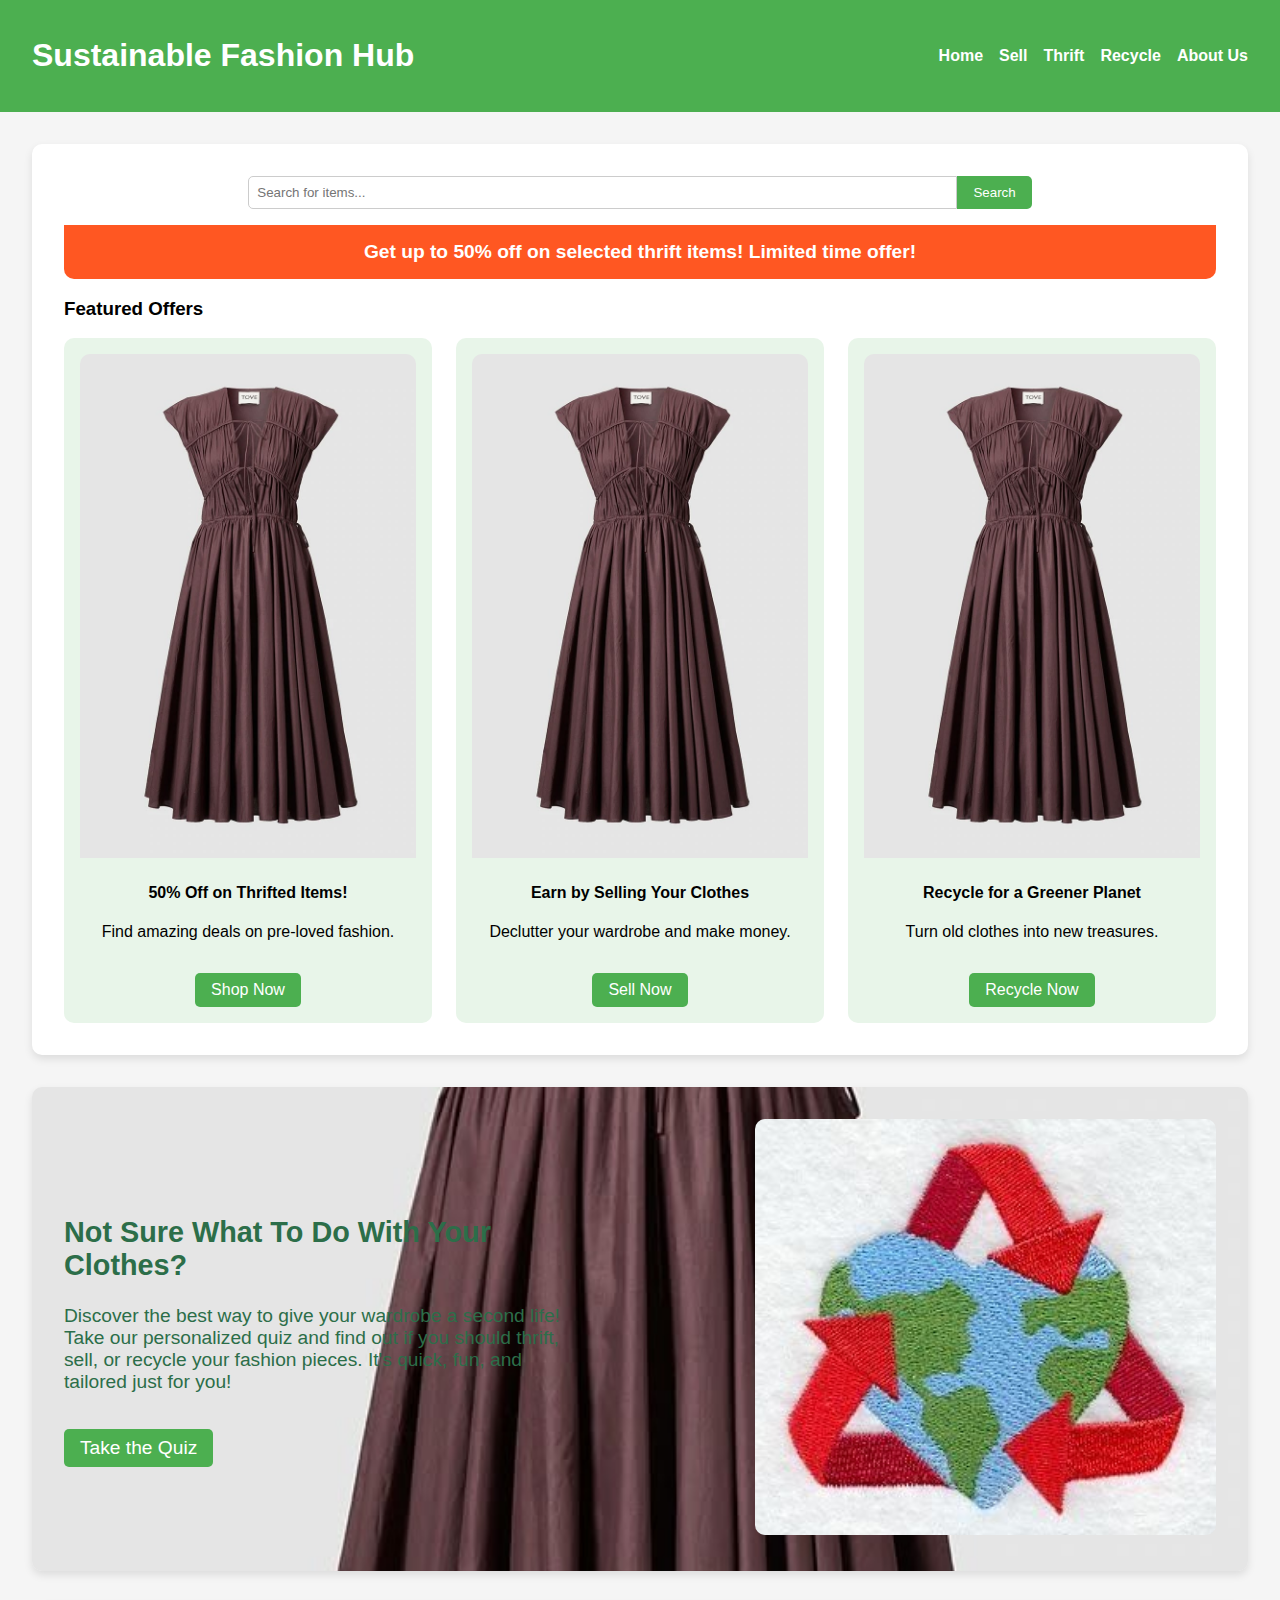
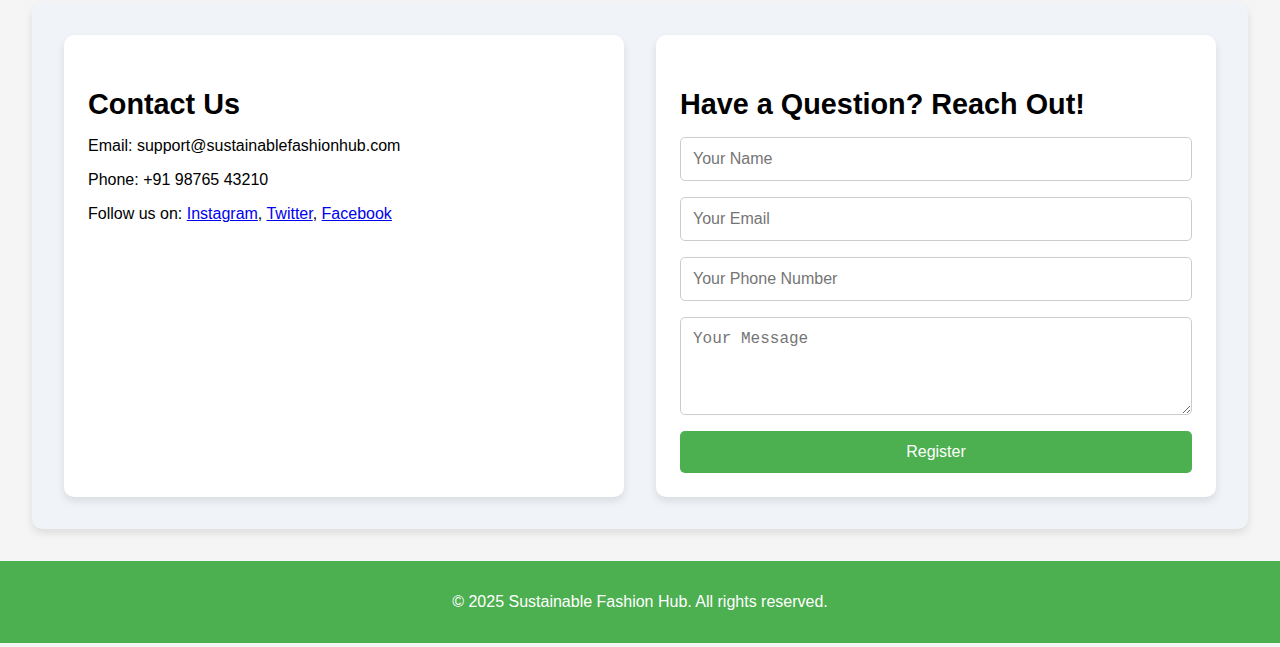
==== index.html @ 52817f69 "Initial commit" ====
<!DOCTYPE html>
<html lang="en">
<head>
    <meta charset="UTF-8">
    <meta name="viewport" content="width=device-width, initial-scale=1.0">
    <title>Sustainable Fashion Hub</title>
    <link rel="stylesheet" href="{{ url_for('static', filename='css/styles.css') }}">
    <style>
        body {
            font-family: Arial, sans-serif;
            margin: 0;
            padding: 0;
            background-color: #f5f5f5;
        }
        header {
            background-color: #4CAF50;
            color: white;
            padding: 1rem 2rem;
            display: flex;
            justify-content: space-between;
            align-items: center;
        }
        nav ul {
            list-style: none;
            display: flex;
            gap: 1rem;
        }
        nav ul li a {
            color: white;
            text-decoration: none;
            font-weight: bold;
        }
        main {
            display: grid;
            grid-template-columns: 1fr;
            gap: 2rem;
            padding: 2rem;
        }
        .search-offers, .quiz-section, .contact-container {
            background-color: white;
            padding: 2rem;
            border-radius: 10px;
            box-shadow: 0 4px 8px rgba(0, 0, 0, 0.1);
        }
        .search-bar {
            display: flex;
            justify-content: center;
            margin-bottom: 1rem;
        }
        .search-bar input[type="text"] {
            width: 60%;
            padding: 0.5rem;
            border: 1px solid #ccc;
            border-radius: 5px 0 0 5px;
        }
        .search-bar button {
            padding: 0.5rem 1rem;
            border: none;
            background-color: #4CAF50;
            color: white;
            border-radius: 0 5px 5px 0;
            cursor: pointer;
        }
        .offer-cards {
            display: grid;
            grid-template-columns: repeat(auto-fit, minmax(200px, 1fr));
            gap: 1.5rem;
        }
        .card {
            background-color: #e8f5e9;
            padding: 1rem;
            border-radius: 10px;
            text-align: center;
            position: relative;
        }
        .card img {
            width: 100%;
            height: auto;
            border-radius: 10px 10px 0 0;
        }
        .btn {
            display: inline-block;
            margin-top: 1rem;
            padding: 0.5rem 1rem;
            background-color: #4CAF50;
            color: white;
            border-radius: 5px;
            text-decoration: none;
        }
        .quiz-section {
             display: flex;
             align-items: center;
             justify-content: space-between;
             background: url('thrift_offer.jpeg') no-repeat center center/cover;
             color: #2c6e49;
             padding: 2rem;
        }

        .quiz-text {
            max-width: 45%;
            font-size: 1.2rem;
        }
        .quiz-image {
            width: 40%;
        }
        .quiz-image img {
            width: 100%;
            border-radius: 10px;
        }
        .contact-container {
            display: flex;
            justify-content: space-between;
            gap: 2rem;
            padding: 2rem;
            background-color: #f0f4f8;
            border-radius: 10px;
        }
        .contact-details, .query-section {
            flex: 1;
            padding: 1.5rem;
            background-color: white;
            border-radius: 10px;
            box-shadow: 0 4px 8px rgba(0, 0, 0, 0.1);
        }
        .contact-details h3, .query-section h3 {
            font-size: 1.8rem;
            margin-bottom: 1rem;
        }
        .contact-details p, .query-section p, form input, form textarea {
            font-size: 1rem;
        }
        .query-section {
            max-width: 45%;
        }
        form {
            display: flex;
            flex-direction: column;
            gap: 1rem;
        }
        form input, form textarea {
            padding: 0.75rem;
            border: 1px solid #ccc;
            border-radius: 5px;
        }
        form button {
            padding: 0.75rem;
            background-color: #4CAF50;
            color: white;
            border: none;
            border-radius: 5px;
            cursor: pointer;
            font-size: 1rem;
        }
        footer {
            background-color: #4CAF50;
            color: white;
            text-align: center;
            padding: 1rem 0;
        }

        .discount-banner {
            background-color: #FF5722;
            color: white;
            text-align: center;
            padding: 1rem;
            font-size: 1.2rem;
            font-weight: bold;
            border-radius: 0 0 10px 10px;
            margin-bottom: 1rem;
        }
        
        @media (max-width: 768px) {
            header {
                flex-direction: column;
                text-align: center;
            }

            nav {
                flex-direction: column;
                gap: 10px;
                margin-top: 10px;
            }

            .values-container, .team-container {
                flex-direction: column;
                align-items: center;
            }
        }    
    </style>
</head>
<body>
    <header>
        <h1>Sustainable Fashion Hub</h1>
        <nav>
            <ul>
                <li><a href="index.html">Home</a></li>
                <li><a href="sell.html">Sell</a></li>
                <li><a href="thrift.html">Thrift</a></li>
                <li><a href="recycle.html">Recycle</a></li>
                <li><a href="about.html">About Us</a></li>
                
            </ul>
        </nav>
    </header>

    <main>
        <!-- Section 1: Search Bar and Offers -->
        <section class="search-offers">
            <div class="search-bar">
                <input type="text" id="searchInput" placeholder="Search for items...">
                <button type="button" onclick="performSearch()">Search</button>
            </div>
            <div class="discount-banner">
                Get up to 50% off on selected thrift items! Limited time offer!
            </div>
            <h3>Featured Offers</h3>
            <div class="offer-cards">
                <div class="card">
                    <img src="thrift_offer.jpeg" alt="Thrift Offer">
                    <h4>50% Off on Thrifted Items!</h4>
                    <p>Find amazing deals on pre-loved fashion.</p>
                    <a href="thrift.html" class="btn">Shop Now</a>
                </div>
                <div class="card">
                    <img src="thrift_offer.jpeg" alt="Thrift Offer">
                    <h4>Earn by Selling Your Clothes</h4>
                    <p>Declutter your wardrobe and make money.</p>
                    <a href="sell.html" class="btn">Sell Now</a>
                </div>
                <div class="card">
                    <img src="thrift_offer.jpeg" alt="Thrift Offer">
                    <h4>Recycle for a Greener Planet</h4>
                    <p>Turn old clothes into new treasures.</p>
                    <a href="recycle.html" class="btn">Recycle Now</a>
                </div>
            </div>
        </section>


        <!-- Section 2: Quiz Section -->
        <section class="quiz-section">
            <div class="quiz-text">
                <h2>Not Sure What To Do With Your Clothes?</h2>
                <p>Discover the best way to give your wardrobe a second life! Take our personalized quiz and find out if you should thrift, sell, or recycle your fashion pieces. It's quick, fun, and tailored just for you!</p>
                <a href="quiz.html" class="btn">Take the Quiz</a>
            </div>
            <div class="quiz-image">
                <img src="quiz_promo.jpeg" alt="Quiz Promotion">
            </div>
        </section>

        <!-- Section 3: Contact and Query -->
        <section class="contact-container">
            <div class="contact-details">
                <h3>Contact Us</h3>
                <p>Email: support@sustainablefashionhub.com</p>
                <p>Phone: +91 98765 43210</p>
                <p>Follow us on:
                    <a href="#">Instagram</a>, 
                    <a href="#">Twitter</a>, 
                    <a href="#">Facebook</a>
                </p>
            </div>

            <div class="query-section">
                <h3>Have a Question? Reach Out!</h3>
                <form action="#" method="post">
                    <input type="text" name="name" placeholder="Your Name" required>
                    <input type="email" name="email" placeholder="Your Email" required>
                    <input type="tel" name="phone" placeholder="Your Phone Number" required>
                    <textarea name="message" placeholder="Your Message" rows="4" required></textarea>
                    <button type="submit">Register</button>
                </form>
            </div>
        </section>
    </main>

    <footer>
        <p>&copy; 2025 Sustainable Fashion Hub. All rights reserved.</p>
    </footer>

    <script>
        function performSearch() {
            const searchInput = document.getElementById('searchInput').value;
            alert(`You searched for: ${searchInput}`);
        }
    </script>
</body>
</html>
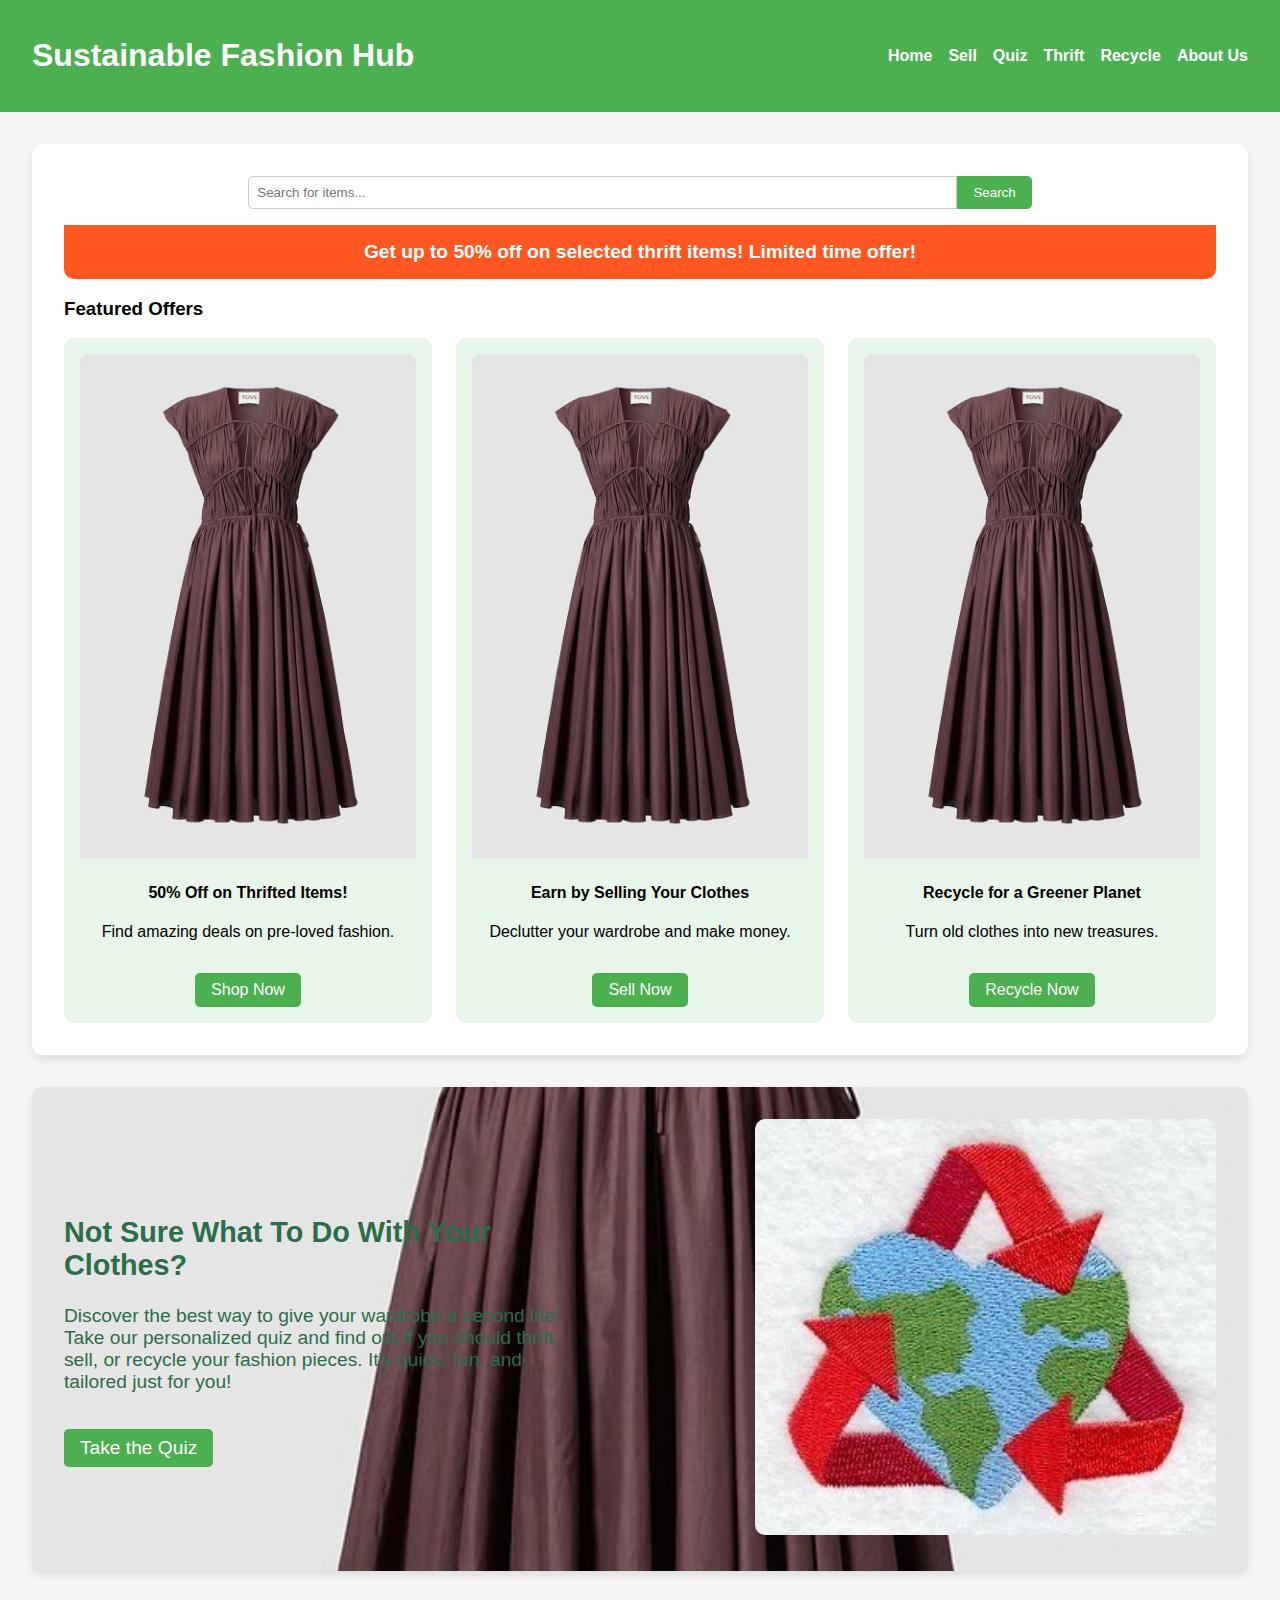
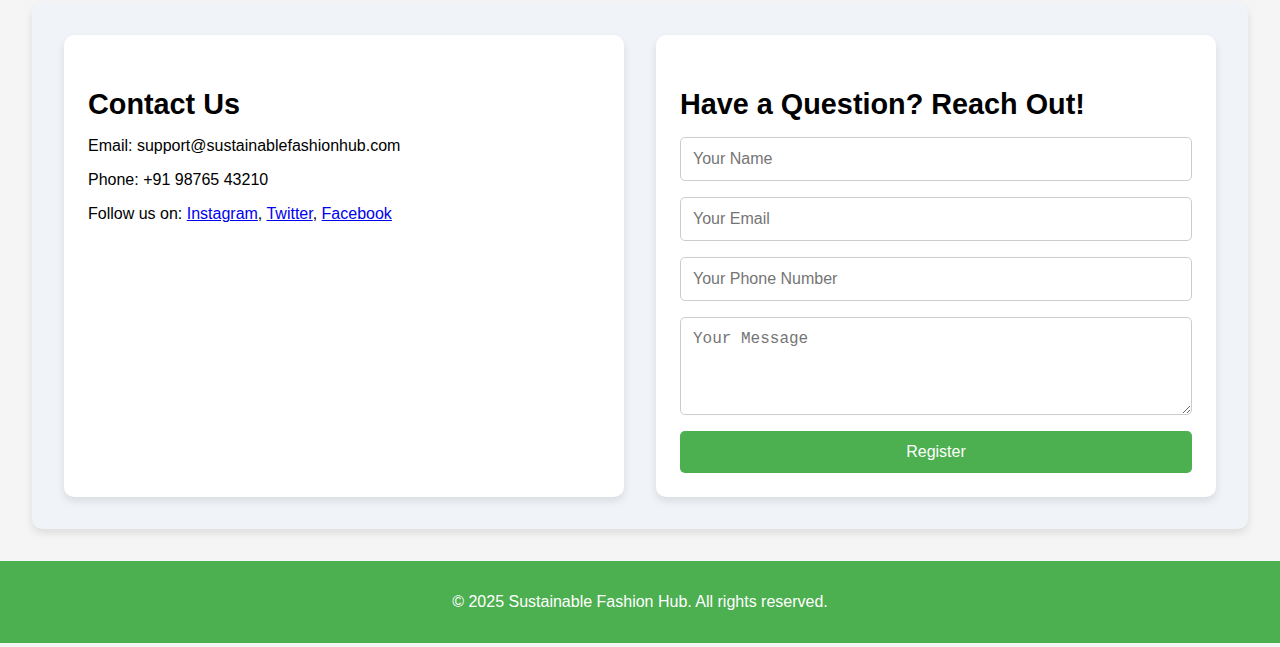
==== commit 5e59da2b: "Updated website" ====
--- a/index.html
+++ b/index.html
@@ -195,6 +195,7 @@
             <ul>
                 <li><a href="index.html">Home</a></li>
                 <li><a href="sell.html">Sell</a></li>
+                <li><a href="quiz.html">Quiz</a></li>
                 <li><a href="thrift.html">Thrift</a></li>
                 <li><a href="recycle.html">Recycle</a></li>
                 <li><a href="about.html">About Us</a></li>
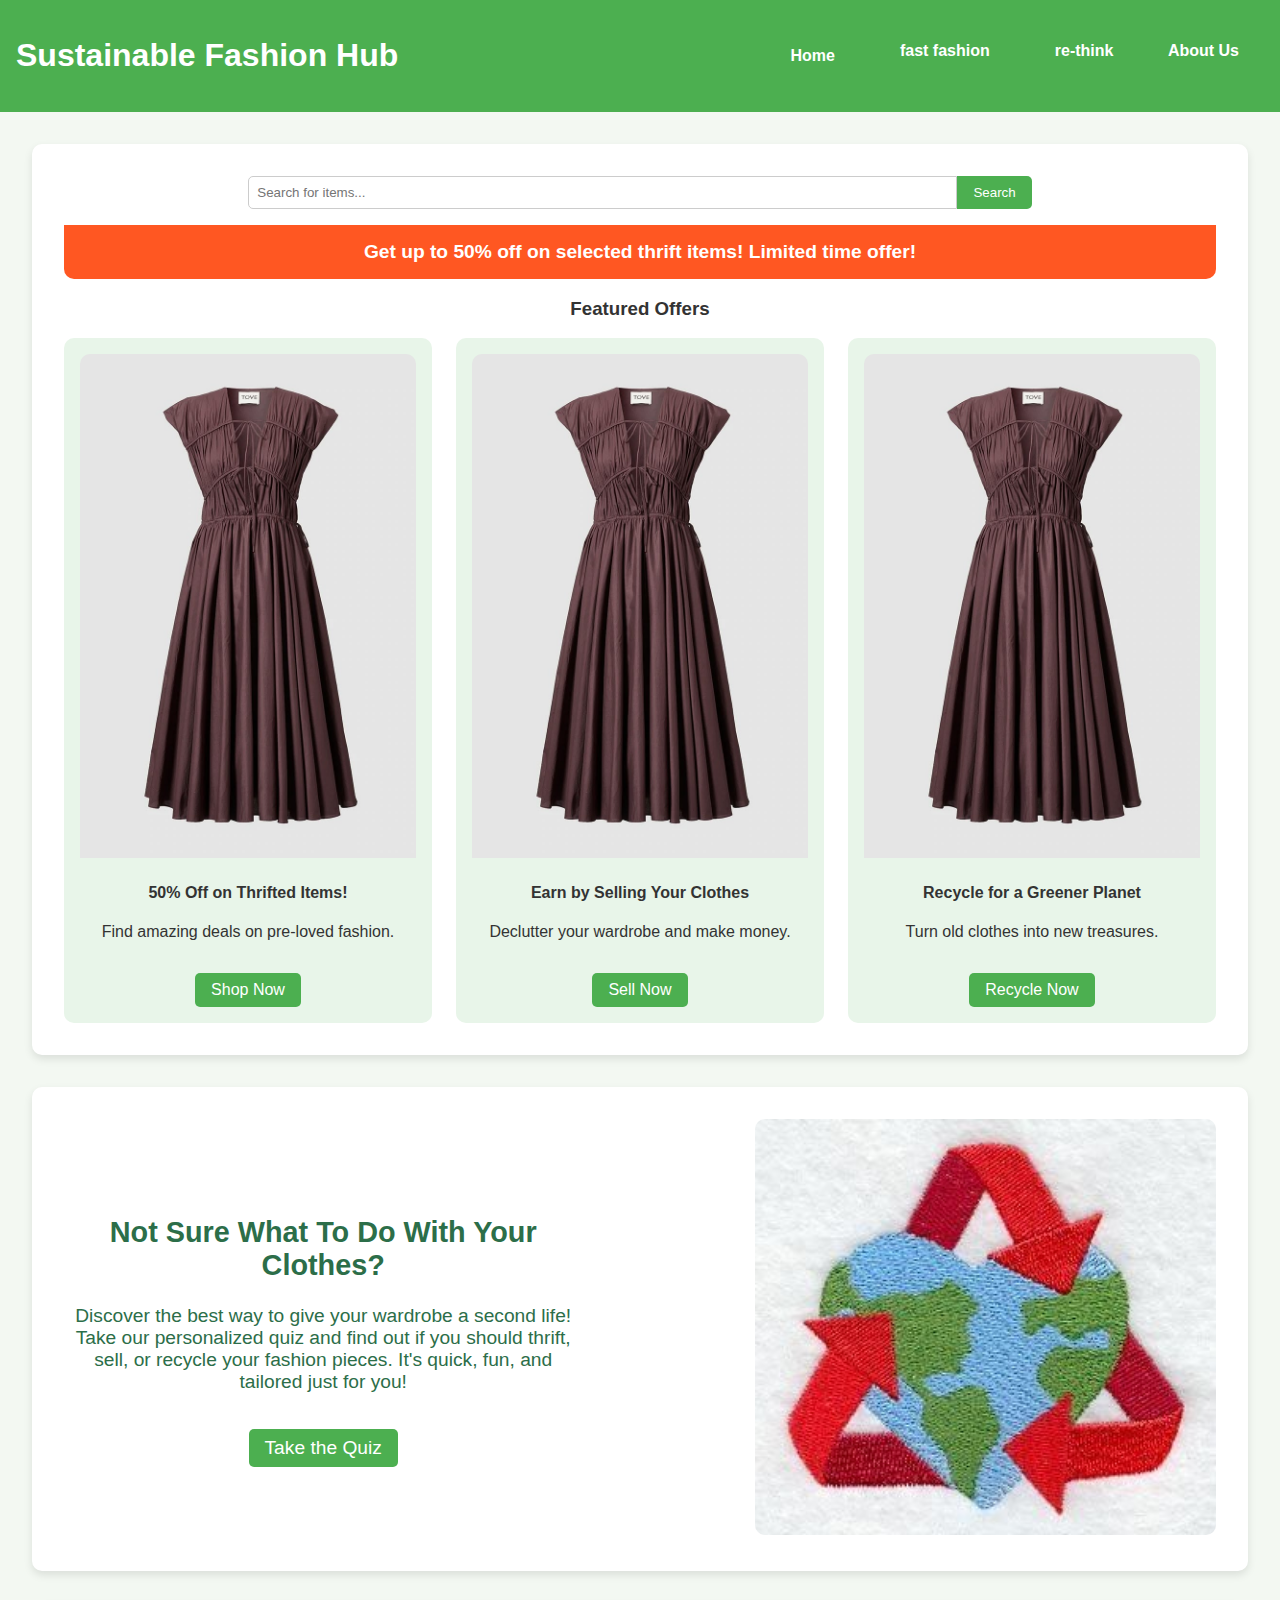
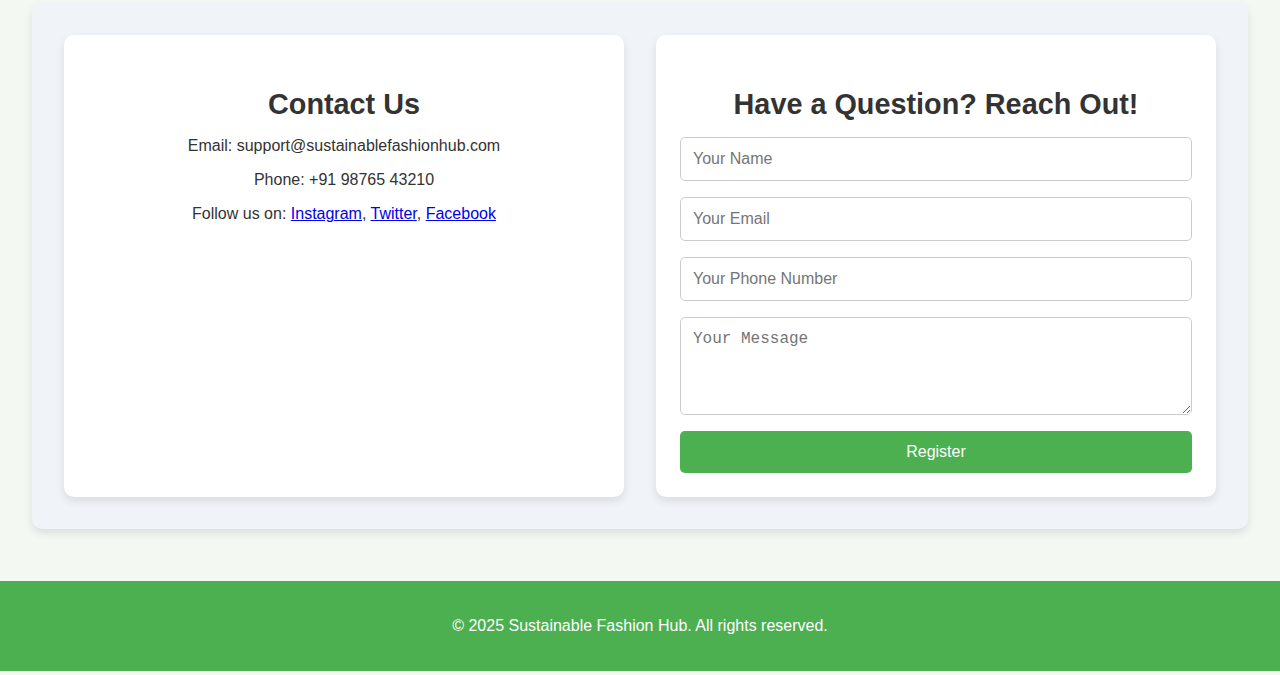
==== commit 9283604f: "made changes" ====
--- a/index.html
+++ b/index.html
@@ -4,203 +4,29 @@
     <meta charset="UTF-8">
     <meta name="viewport" content="width=device-width, initial-scale=1.0">
     <title>Sustainable Fashion Hub</title>
-    <link rel="stylesheet" href="{{ url_for('static', filename='css/styles.css') }}">
-    <style>
-        body {
-            font-family: Arial, sans-serif;
-            margin: 0;
-            padding: 0;
-            background-color: #f5f5f5;
-        }
-        header {
-            background-color: #4CAF50;
-            color: white;
-            padding: 1rem 2rem;
-            display: flex;
-            justify-content: space-between;
-            align-items: center;
-        }
-        nav ul {
-            list-style: none;
-            display: flex;
-            gap: 1rem;
-        }
-        nav ul li a {
-            color: white;
-            text-decoration: none;
-            font-weight: bold;
-        }
-        main {
-            display: grid;
-            grid-template-columns: 1fr;
-            gap: 2rem;
-            padding: 2rem;
-        }
-        .search-offers, .quiz-section, .contact-container {
-            background-color: white;
-            padding: 2rem;
-            border-radius: 10px;
-            box-shadow: 0 4px 8px rgba(0, 0, 0, 0.1);
-        }
-        .search-bar {
-            display: flex;
-            justify-content: center;
-            margin-bottom: 1rem;
-        }
-        .search-bar input[type="text"] {
-            width: 60%;
-            padding: 0.5rem;
-            border: 1px solid #ccc;
-            border-radius: 5px 0 0 5px;
-        }
-        .search-bar button {
-            padding: 0.5rem 1rem;
-            border: none;
-            background-color: #4CAF50;
-            color: white;
-            border-radius: 0 5px 5px 0;
-            cursor: pointer;
-        }
-        .offer-cards {
-            display: grid;
-            grid-template-columns: repeat(auto-fit, minmax(200px, 1fr));
-            gap: 1.5rem;
-        }
-        .card {
-            background-color: #e8f5e9;
-            padding: 1rem;
-            border-radius: 10px;
-            text-align: center;
-            position: relative;
-        }
-        .card img {
-            width: 100%;
-            height: auto;
-            border-radius: 10px 10px 0 0;
-        }
-        .btn {
-            display: inline-block;
-            margin-top: 1rem;
-            padding: 0.5rem 1rem;
-            background-color: #4CAF50;
-            color: white;
-            border-radius: 5px;
-            text-decoration: none;
-        }
-        .quiz-section {
-             display: flex;
-             align-items: center;
-             justify-content: space-between;
-             background: url('thrift_offer.jpeg') no-repeat center center/cover;
-             color: #2c6e49;
-             padding: 2rem;
-        }
+    <link rel="stylesheet" href="styles.css">
 
-        .quiz-text {
-            max-width: 45%;
-            font-size: 1.2rem;
-        }
-        .quiz-image {
-            width: 40%;
-        }
-        .quiz-image img {
-            width: 100%;
-            border-radius: 10px;
-        }
-        .contact-container {
-            display: flex;
-            justify-content: space-between;
-            gap: 2rem;
-            padding: 2rem;
-            background-color: #f0f4f8;
-            border-radius: 10px;
-        }
-        .contact-details, .query-section {
-            flex: 1;
-            padding: 1.5rem;
-            background-color: white;
-            border-radius: 10px;
-            box-shadow: 0 4px 8px rgba(0, 0, 0, 0.1);
-        }
-        .contact-details h3, .query-section h3 {
-            font-size: 1.8rem;
-            margin-bottom: 1rem;
-        }
-        .contact-details p, .query-section p, form input, form textarea {
-            font-size: 1rem;
-        }
-        .query-section {
-            max-width: 45%;
-        }
-        form {
-            display: flex;
-            flex-direction: column;
-            gap: 1rem;
-        }
-        form input, form textarea {
-            padding: 0.75rem;
-            border: 1px solid #ccc;
-            border-radius: 5px;
-        }
-        form button {
-            padding: 0.75rem;
-            background-color: #4CAF50;
-            color: white;
-            border: none;
-            border-radius: 5px;
-            cursor: pointer;
-            font-size: 1rem;
-        }
-        footer {
-            background-color: #4CAF50;
-            color: white;
-            text-align: center;
-            padding: 1rem 0;
-        }
-
-        .discount-banner {
-            background-color: #FF5722;
-            color: white;
-            text-align: center;
-            padding: 1rem;
-            font-size: 1.2rem;
-            font-weight: bold;
-            border-radius: 0 0 10px 10px;
-            margin-bottom: 1rem;
-        }
-        
-        @media (max-width: 768px) {
-            header {
-                flex-direction: column;
-                text-align: center;
-            }
-
-            nav {
-                flex-direction: column;
-                gap: 10px;
-                margin-top: 10px;
-            }
-
-            .values-container, .team-container {
-                flex-direction: column;
-                align-items: center;
-            }
-        }    
-    </style>
 </head>
 <body>
     <header>
         <h1>Sustainable Fashion Hub</h1>
         <nav>
-            <ul>
-                <li><a href="index.html">Home</a></li>
-                <li><a href="sell.html">Sell</a></li>
-                <li><a href="quiz.html">Quiz</a></li>
-                <li><a href="thrift.html">Thrift</a></li>
-                <li><a href="recycle.html">Recycle</a></li>
-                <li><a href="about.html">About Us</a></li>
-                
-            </ul>
+            <a href="index.html">Home</a>
+                <div class="dropdown">
+                    <a href="#">fast fashion</a>
+                    <div class="dropdown-content">
+                      <a href="sell.html">shop</a>
+                      <a href="thrift.html">thrift</a>
+                    </div>
+                  </div>
+                  <div class="dropdown">
+                    <a href="#">re-think</a>
+                    <div class="dropdown-content">
+                      <a href="quiz.html">quiz time</a>
+                      <a href="recycle.html">recycle</a>
+                    </div>
+            <a href="about.html">About Us</a>
+            </div>
         </nav>
     </header>
 
--- a/styles.css
+++ b/styles.css
@@ -0,0 +1,676 @@
+body {
+       font-family: Arial, sans-serif;
+       margin: 0;
+       padding: 0;
+       background-color: #f5f5f5;
+       color: #333;
+   }
+
+   /* Header Styling */
+   header {
+       background-color: #4CAF50;
+       padding: 15px 20px;
+       display: flex;
+       justify-content: space-between;
+       align-items: center;
+   }
+
+   .logo {
+       font-size: 24px;
+       font-weight: bold;
+       color: white;
+   }
+
+   nav {
+       display: flex;
+       gap: 15px;
+   }
+
+   .dropdown {
+ position: relative;
+ display: inline-block;
+}
+.dropdown-content {
+ display: none;
+ position: absolute;
+ top: 100%;
+ left: 0;
+ background-color: #ddd;
+ min-width: 150px;
+ box-shadow: 0px 8px 16px rgba(0,0,0,0.1);
+}
+.dropdown-content a {
+ display: block;
+ padding: 8px;
+ color: #333;
+}
+.dropdown-content a:hover {
+ background-color: #bbb;
+}
+.dropdown:hover .dropdown-content {
+ display: block;
+}
+
+   nav a {
+       color: white;
+       text-decoration: none;
+       font-weight: bold;
+       padding: 5px 10px;
+       border-radius: 5px;
+   }
+
+   nav a:hover, nav a.active {
+       background-color: white;
+       color: #4CAF50;
+   }
+
+   /* Hero Section */
+   .hero {
+       text-align: center;
+       padding: 50px 20px;
+       background-color: #d4edda;
+       color: #2c6e49;
+   }
+
+   /* Core Values Section */
+   .core-values {
+       text-align: center;
+       padding: 40px 20px;
+       background-color: #fff;
+       margin: 20px;
+       border-radius: 10px;
+       box-shadow: 0 4px 8px rgba(0, 0, 0, 0.1);
+   }
+
+   .values-container {
+       display: flex;
+       justify-content: center;
+       gap: 30px;
+       flex-wrap: wrap;
+   }
+
+   .value-item {
+       width: 300px;
+       padding: 20px;
+       background-color: #ecf0f1;
+       border-radius: 10px;
+       box-shadow: 0 4px 6px rgba(0, 0, 0, 0.1);
+   }
+
+   /* Meet the Team Section */
+   .meet-the-team {
+       text-align: center;
+       padding: 40px 20px;
+       background-color: #fff;
+   }
+
+   .team-container {
+       display: flex;
+       justify-content: center;
+       gap: 30px;
+       flex-wrap: wrap;
+   }
+
+   .team-member {
+       width: 200px;
+       text-align: center;
+   }
+
+   .team-member img {
+       width: 100%;
+       border-radius: 50%;
+       box-shadow: 0 4px 6px rgba(0, 0, 0, 0.1);
+   }
+
+   /* Footer Styling */
+   footer {
+       background-color: #4CAF50;
+       color: white;
+       text-align: center;
+       padding: 20px;
+       margin-top: 20px;
+   }
+
+   footer ul {
+       list-style: none;
+       padding: 0;
+       display: flex;
+       justify-content: center;
+       gap: 15px;
+   }
+
+   footer ul li a {
+       color: white;
+       text-decoration: none;
+   }
+
+   footer ul li a:hover {
+       text-decoration: underline;
+   }
+
+   /* Responsive Design */
+   @media (max-width: 768px) {
+       header {
+           flex-direction: column;
+           text-align: center;
+       }
+
+       nav {
+           flex-direction: column;
+           gap: 10px;
+           margin-top: 10px;
+       }
+
+       .values-container, .team-container {
+           flex-direction: column;
+           align-items: center;
+       }
+   }
+   header {
+       background-color: #4CAF50;
+       color: white;
+       padding: 1rem 2rem;
+       display: flex;
+       justify-content: space-between;
+       align-items: center;
+   }
+   nav ul {
+       list-style: none;
+       display: flex;
+       gap: 1rem;
+   }
+   nav ul li a {
+       color: white;
+       text-decoration: none;
+       font-weight: bold;
+   }
+   main {
+       display: grid;
+       grid-template-columns: 1fr;
+       gap: 2rem;
+       padding: 2rem;
+   }
+   .search-offers, .quiz-section, .contact-container {
+       background-color: white;
+       padding: 2rem;
+       border-radius: 10px;
+       box-shadow: 0 4px 8px rgba(0, 0, 0, 0.1);
+   }
+   .search-bar {
+       display: flex;
+       justify-content: center;
+       margin-bottom: 1rem;
+   }
+   .search-bar input[type="text"] {
+       width: 60%;
+       padding: 0.5rem;
+       border: 1px solid #ccc;
+       border-radius: 5px 0 0 5px;
+   }
+   .search-bar button {
+       padding: 0.5rem 1rem;
+       border: none;
+       background-color: #4CAF50;
+       color: white;
+       border-radius: 0 5px 5px 0;
+       cursor: pointer;
+   }
+   .offer-cards {
+       display: grid;
+       grid-template-columns: repeat(auto-fit, minmax(200px, 1fr));
+       gap: 1.5rem;
+   }
+   .card {
+       background-color: #e8f5e9;
+       padding: 1rem;
+       border-radius: 10px;
+       text-align: center;
+       position: relative;
+   }
+   .card img {
+       width: 100%;
+       height: auto;
+       border-radius: 10px 10px 0 0;
+   }
+   .btn {
+       display: inline-block;
+       margin-top: 1rem;
+       padding: 0.5rem 1rem;
+       background-color: #4CAF50;
+       color: white;
+       border-radius: 5px;
+       text-decoration: none;
+   }
+   .quiz-section {
+        display: flex;
+        align-items: center;
+        justify-content: space-between;
+      
+        color: #2c6e49;
+        padding: 2rem;
+   }
+
+   .quiz-text {
+       max-width: 45%;
+       font-size: 1.2rem;
+   }
+   .quiz-image {
+       width: 40%;
+   }
+   .quiz-image img {
+       width: 100%;
+       border-radius: 10px;
+   }
+   .contact-container {
+       display: flex;
+       justify-content: space-between;
+       gap: 2rem;
+       padding: 2rem;
+       background-color: #f0f4f8;
+       border-radius: 10px;
+   }
+   .contact-details, .query-section {
+       flex: 1;
+       padding: 1.5rem;
+       background-color: white;
+       border-radius: 10px;
+       box-shadow: 0 4px 8px rgba(0, 0, 0, 0.1);
+   }
+   .contact-details h3, .query-section h3 {
+       font-size: 1.8rem;
+       margin-bottom: 1rem;
+   }
+   .contact-details p, .query-section p, form input, form textarea {
+       font-size: 1rem;
+   }
+   .query-section {
+       max-width: 45%;
+   }
+   form {
+       display: flex;
+       flex-direction: column;
+       gap: 1rem;
+   }
+   form input, form textarea {
+       padding: 0.75rem;
+       border: 1px solid #ccc;
+       border-radius: 5px;
+   }
+   form button {
+       padding: 0.75rem;
+       background-color: #4CAF50;
+       color: white;
+       border: none;
+       border-radius: 5px;
+       cursor: pointer;
+       font-size: 1rem;
+   }
+   footer {
+       background-color: #4CAF50;
+       color: white;
+       text-align: center;
+       padding: 1rem 0;
+   }
+
+   .discount-banner {
+       background-color: #FF5722;
+       color: white;
+       text-align: center;
+       padding: 1rem;
+       font-size: 1.2rem;
+       font-weight: bold;
+       border-radius: 0 0 10px 10px;
+       margin-bottom: 1rem;
+   }
+   
+   @media (max-width: 768px) {
+       header {
+           flex-direction: column;
+           text-align: center;
+       }
+
+       nav {
+           flex-direction: column;
+           gap: 10px;
+           margin-top: 10px;
+       }
+
+       .values-container, .team-container {
+           flex-direction: column;
+           align-items: center;
+       }
+   }   
+
+   body {
+       font-family: 'Poppins', sans-serif;
+       margin: 0;
+       padding: 0;
+       background-color: #f3f8f2;
+       color: #333;
+       text-align: center;
+   }
+   header {
+       background-color: #4CAF50;
+       padding: 1rem;
+       display: flex;
+       justify-content: space-between;
+       align-items: center;
+       color: white;
+   }
+   .logo {
+       font-size: 24px;
+       font-weight: bold;
+   }
+   nav a {
+       color: white;
+       margin: 0 15px;
+       text-decoration: none;
+       font-weight: bold;
+   }
+   .hero {
+       text-align: center;
+       padding: 50px;
+       background-color: #d4edda;
+       border-radius: 10px;
+       margin: 20px;
+   }
+   .hero h1 {
+       color: #2c6e49;
+   }
+   .container {
+       width: 80%;
+       margin: auto;
+       padding: 20px;
+   }
+   .quiz-box {
+       border: 2px solid #000;
+       padding: 20px;
+       background-color: #d4edda;
+       margin: 20px 0;
+       text-align: left;
+       border-radius: 15px;
+       font-family: 'Verdana', sans-serif;
+   }
+   .category {
+       display: none;
+       width: 30%;
+       padding: 20px;
+       background-color: #D2691E;
+       color: white;
+       font-weight: bold;
+       border-radius: 10px;
+       margin: 10px;
+   }
+   .button {
+       display: inline-block;
+       padding: 10px 20px;
+       font-size: 16px;
+       margin-top: 10px;
+       color: white;
+       border: none;
+       cursor: pointer;
+       border-radius: 5px;
+   }
+   .thrift { background-color: #4682B4; }
+   .sell { background-color: #FF6347; }
+   .recycle { background-color: #32CD32; }
+   .submit-btn { background-color: #4CAF50; }
+   .quiz-options input {
+       margin-right: 10px;
+   }
+   .result-section {
+       display: none;
+       margin-top: 20px;
+       padding: 20px;
+       border: 2px solid black;
+       background-color: white;
+       border-radius: 10px;
+   }
+   .result-box {
+       display: flex;
+       justify-content: center;
+       gap: 10px;
+   }
+   footer {
+       text-align: center;
+       padding: 20px;
+       background-color:#4CAF50;
+       color: white;
+   }
+   @media (max-width: 768px) {
+       header {
+           flex-direction: column;
+           text-align: center;
+       }
+
+       nav {
+           flex-direction: column;
+           gap: 10px;
+           margin-top: 10px;
+       }
+
+       .values-container, .team-container {
+           flex-direction: column;
+           align-items: center;
+       }
+   }  
+
+   body {
+       font-family: 'Poppins', sans-serif;
+       margin: 0;
+       padding: 0;
+       background-color: #f3f8f2;
+       color: #333;
+   }
+   header {
+       background-color: #4CAF50;
+       padding: 1rem;
+       display: flex;
+       justify-content: space-between;
+       align-items: center;
+       color: white;
+   }
+   .logo {
+       font-size: 24px;
+       font-weight: bold;
+   }
+   nav a {
+       color: white;
+       margin: 0 15px;
+       text-decoration: none;
+       font-weight: bold;
+   }
+   .hero {
+       text-align: center;
+       padding: 50px;
+       background-color: #d4edda;
+       border-radius: 10px;
+       margin: 20px;
+   }
+   .hero h1 {
+       color: #2c6e49;
+   }
+   .section {
+       text-align: center;
+       padding: 30px;
+       background: white;
+       margin: 20px auto;
+       width: 70%;
+       border-radius: 15px;
+       box-shadow: 0px 4px 15px rgba(0, 0, 0, 0.1);
+   }
+   .form select, .form button {
+       width: 80%;
+       padding: 12px;
+       margin-top: 10px;
+       border-radius: 5px;
+       border: 1px solid #ccc;
+   }
+   .form button {
+       background-color: #4CAF50;
+       color: white;
+       font-size: 16px;
+       cursor: pointer;
+   }
+   footer {
+       text-align: center;
+       padding: 20px;
+       background-color:#4CAF50;
+       color: white;
+   }
+
+   @media (max-width: 768px) {
+       header {
+           flex-direction: column;
+           text-align: center;
+       }
+
+       nav {
+           flex-direction: column;
+           gap: 10px;
+           margin-top: 10px;
+       }
+
+       .values-container, .team-container {
+           flex-direction: column;
+           align-items: center;
+       }
+   }  
+
+   body {
+       font-family: 'Poppins', sans-serif;
+       margin: 0;
+       padding: 0;
+       background-color: #f3f8f2;
+       color: #333;
+   }
+   header {
+       background-color: #4CAF50;
+       padding: 1rem;
+       display: flex;
+       justify-content: space-between;
+       align-items: center;
+       color: white;
+   }
+   .logo {
+       font-size: 24px;
+       font-weight: bold;
+   }
+   nav a {
+       color: white;
+       margin: 0 15px;
+       text-decoration: none;
+       font-weight: bold;
+   }
+   .hero {
+       text-align: center;
+       padding: 50px;
+       background-color: #d4edda;
+       border-radius: 10px;
+       margin: 20px;
+   }
+   .hero h1 {
+       color: #2c6e49;
+   }
+   .hero button {
+       padding: 12px 20px;
+       background-color: #2c6e49;
+       color: white;
+       border: none;
+       cursor: pointer;
+       border-radius: 5px;
+       font-size: 16px;
+   }
+   .how-it-works, .guidelines, .sell-form, .featured-listings, .trust-safety {
+       text-align: center;
+       padding: 30px;
+       background: white;
+       margin: 20px auto;
+       width: 70%;
+       border-radius: 15px;
+       box-shadow: 0px 4px 15px rgba(0, 0, 0, 0.1);
+   }
+   .how-it-works ol {
+       text-align: left;
+       margin: 0 auto;
+       display: inline-block;
+   }
+   .guidelines ul {
+       text-align: left;
+       margin: 0 auto;
+       display: inline-block;
+       list-style: none;
+       padding-left: 0;
+   }
+   .guidelines h3 {
+       color: #2c6e49;
+   }
+   .sell-form {
+       display: flex;
+       flex-direction: column;
+       align-items: center;
+   }
+   .sell-form form {
+       width: 80%;
+       display: grid;
+       grid-template-columns: 1fr 1fr;
+       gap: 15px;
+   }
+   .sell-form h2 {
+       grid-column: span 2;
+       text-align: center;
+   }
+   .sell-form input, .sell-form select, .sell-form textarea, .sell-form button {
+       width: 100%;
+       padding: 12px;
+       border-radius: 5px;
+       border: 1px solid #ccc;
+   }
+   .sell-form textarea {
+       grid-column: span 2;
+       height: 80px;
+   }
+   .sell-form input[type="file"] {
+       grid-column: span 2;
+   }
+   .sell-form button {
+       background-color: #4CAF50;
+       color: white;
+       font-size: 16px;
+       grid-column: span 2;
+       cursor: pointer;
+   }
+
+   .price-container {
+       display: flex;
+       justify-content: space-between;
+       gap: 15px;
+   }
+   .price-container input {
+       flex: 1;
+   }
+   
+   footer {
+       text-align: center;
+       padding: 20px;
+       background-color: #4CAF50;
+       color: white;
+   }
+
+   @media (max-width: 768px) {
+       header {
+           flex-direction: column;
+           text-align: center;
+       }
+
+       nav {
+           flex-direction: column;
+           gap: 10px;
+           margin-top: 10px;
+       }
+
+       .values-container, .team-container {
+           flex-direction: column;
+           align-items: center;
+       }
+   }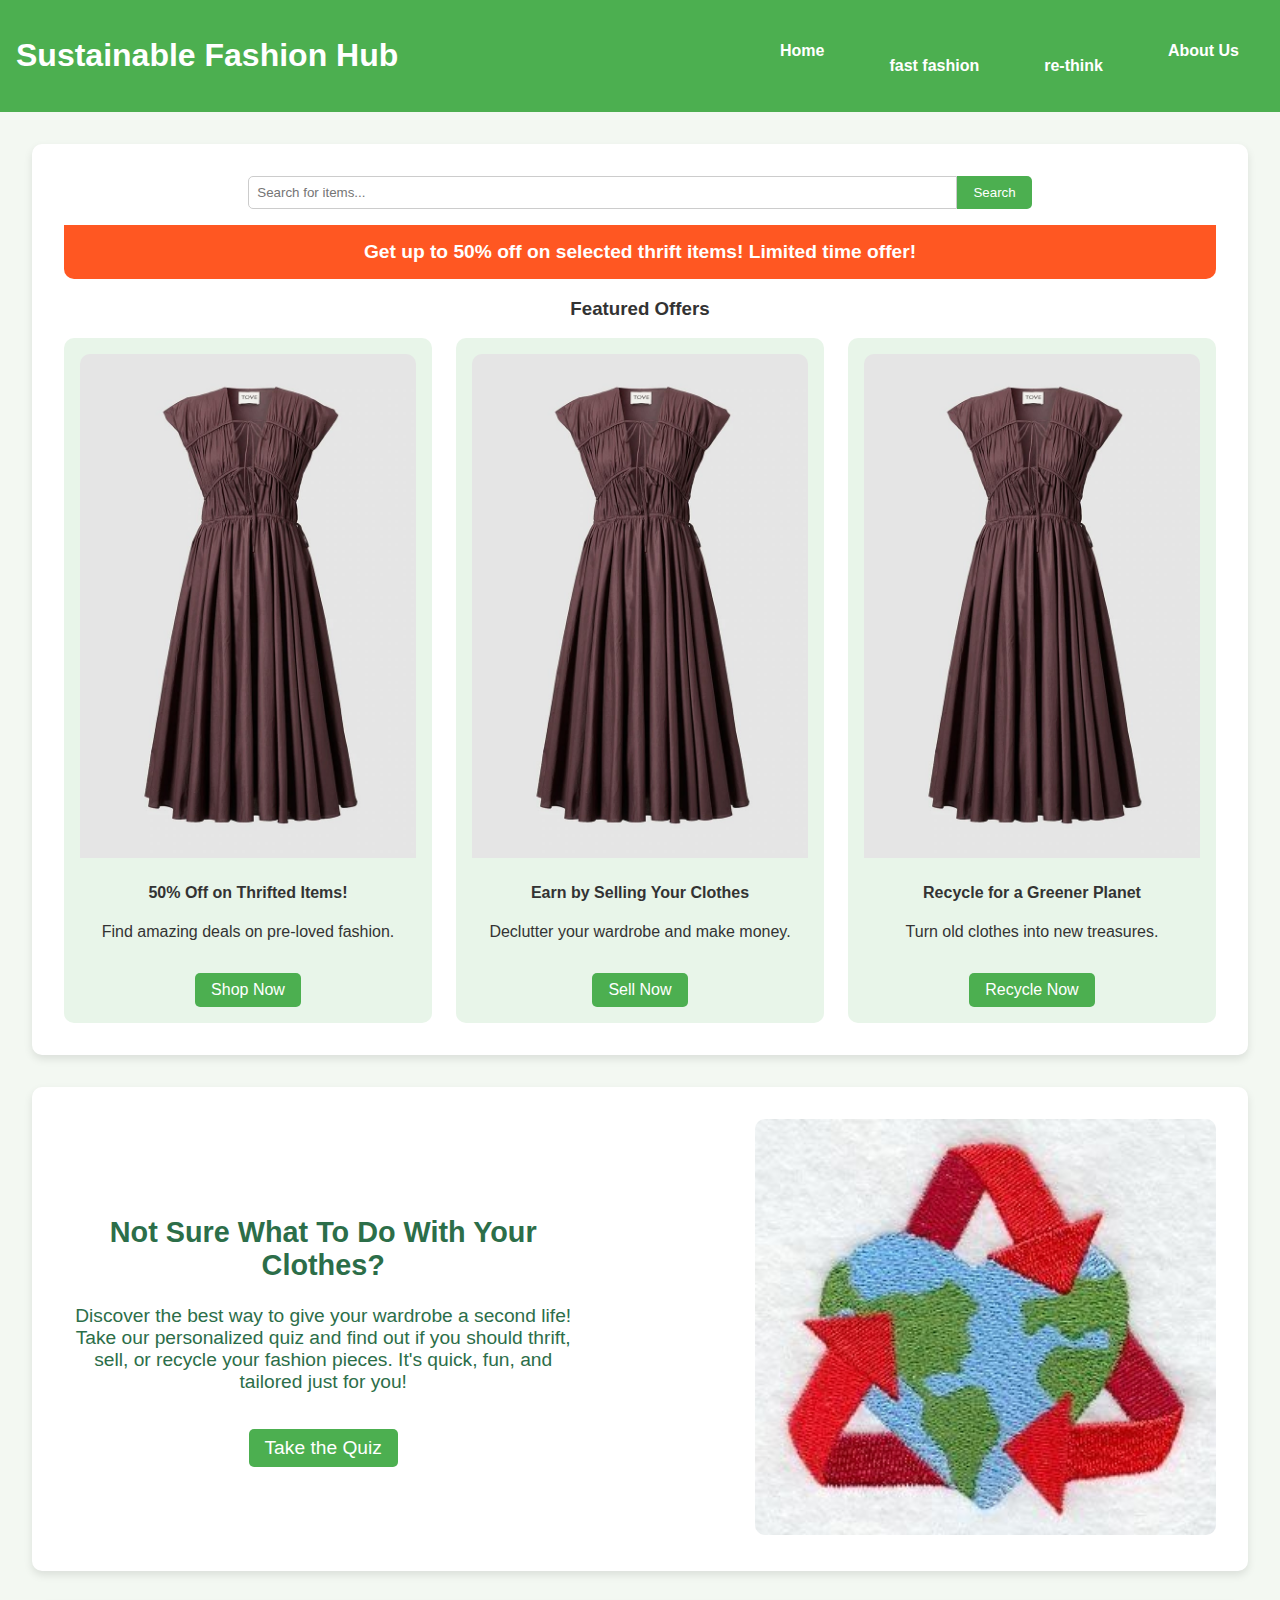
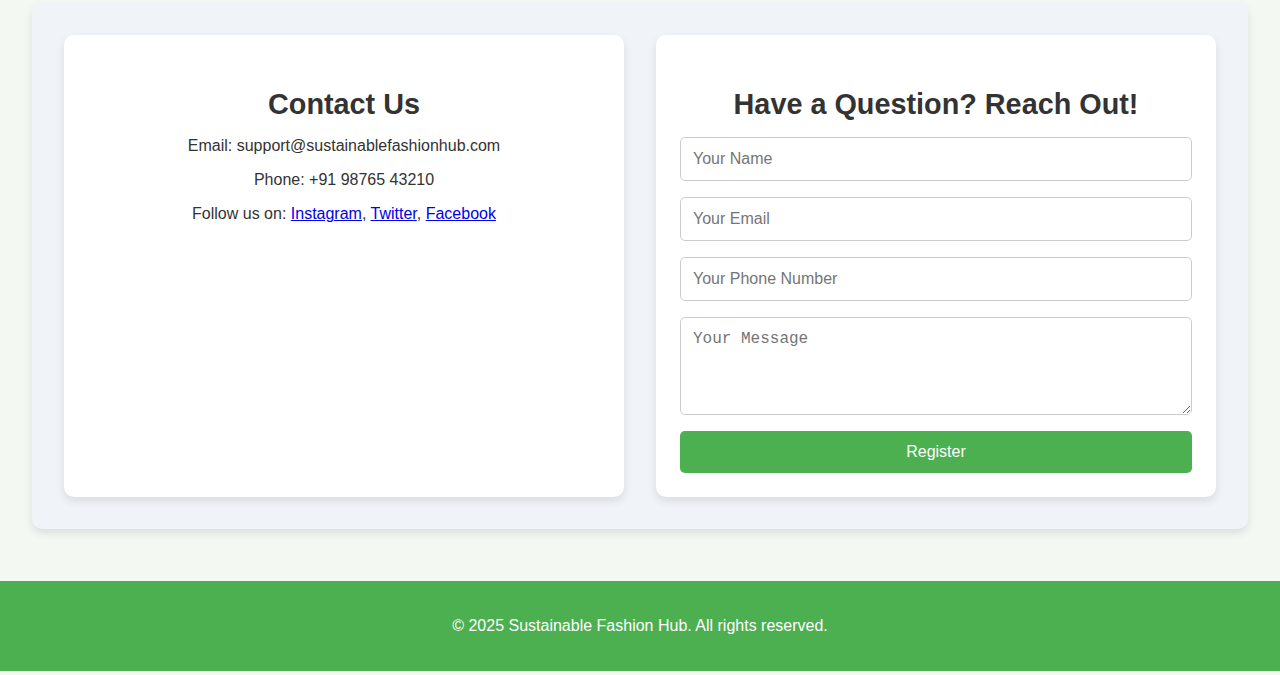
==== commit b447643b: "Update index.html" ====
--- a/index.html
+++ b/index.html
@@ -5,28 +5,27 @@
     <meta name="viewport" content="width=device-width, initial-scale=1.0">
     <title>Sustainable Fashion Hub</title>
     <link rel="stylesheet" href="styles.css">
-
 </head>
 <body>
     <header>
         <h1>Sustainable Fashion Hub</h1>
         <nav>
             <a href="index.html">Home</a>
-                <div class="dropdown">
-                    <a href="#">fast fashion</a>
-                    <div class="dropdown-content">
-                      <a href="sell.html">shop</a>
-                      <a href="thrift.html">thrift</a>
-                    </div>
-                  </div>
-                  <div class="dropdown">
-                    <a href="#">re-think</a>
-                    <div class="dropdown-content">
-                      <a href="quiz.html">quiz time</a>
-                      <a href="recycle.html">recycle</a>
-                    </div>
+            <div class="dropdown">
+                <a href="#">fast fashion</a>
+                <div class="dropdown-content">
+                    <a href="sell.html">shop</a>
+                    <a href="thrift.html">thrift</a>
+                </div>
+            </div>
+            <div class="dropdown">
+                <a href="#">re-think</a>
+                <div class="dropdown-content">
+                    <a href="quiz.html">quiz time</a>
+                    <a href="recycle.html">recycle</a>
+                </div>
+            </div>
             <a href="about.html">About Us</a>
-            </div>
         </nav>
     </header>
 
@@ -63,7 +62,6 @@
             </div>
         </section>
 
-
         <!-- Section 2: Quiz Section -->
         <section class="quiz-section">
             <div class="quiz-text">
@@ -91,7 +89,7 @@
 
             <div class="query-section">
                 <h3>Have a Question? Reach Out!</h3>
-                <form action="#" method="post">
+                <form action="#" method="post" onsubmit="return validateForm(event)">
                     <input type="text" name="name" placeholder="Your Name" required>
                     <input type="email" name="email" placeholder="Your Email" required>
                     <input type="tel" name="phone" placeholder="Your Phone Number" required>
@@ -111,6 +109,35 @@
             const searchInput = document.getElementById('searchInput').value;
             alert(`You searched for: ${searchInput}`);
         }
+
+        function validateForm(event) {
+            event.preventDefault(); // Prevents form submission if validation fails
+            
+            let name = document.querySelector('input[name="name"]').value.trim();
+            let email = document.querySelector('input[name="email"]').value.trim();
+            let phone = document.querySelector('input[name="phone"]').value.trim();
+            
+            let nameRegex = /^[A-Za-z\s]+$/; // Only alphabets and spaces
+            let phoneRegex = /^[0-9]{10}$/; // Exactly 10 digits
+
+            if (!nameRegex.test(name)) {
+                alert("Please enter a valid name (only letters and spaces allowed).");
+                return false;
+            }
+            
+            if (!email.includes("@")) {
+                alert("Please enter a valid email address containing '@'.");
+                return false;
+            }
+
+            if (!phoneRegex.test(phone)) {
+                alert("Please enter a valid 10-digit phone number.");
+                return false;
+            }
+
+            alert("Form submitted successfully!");
+            document.querySelector('form').submit(); // Submits the form if all validations pass
+        }
     </script>
 </body>
 </html>
--- a/styles.css
+++ b/styles.css
@@ -29,6 +29,8 @@
    .dropdown {
  position: relative;
  display: inline-block;
+ margin-top: 20px;
+          
 }
 .dropdown-content {
  display: none;
@@ -673,4 +675,4 @@
            flex-direction: column;
            align-items: center;
        }
-   }+   }
